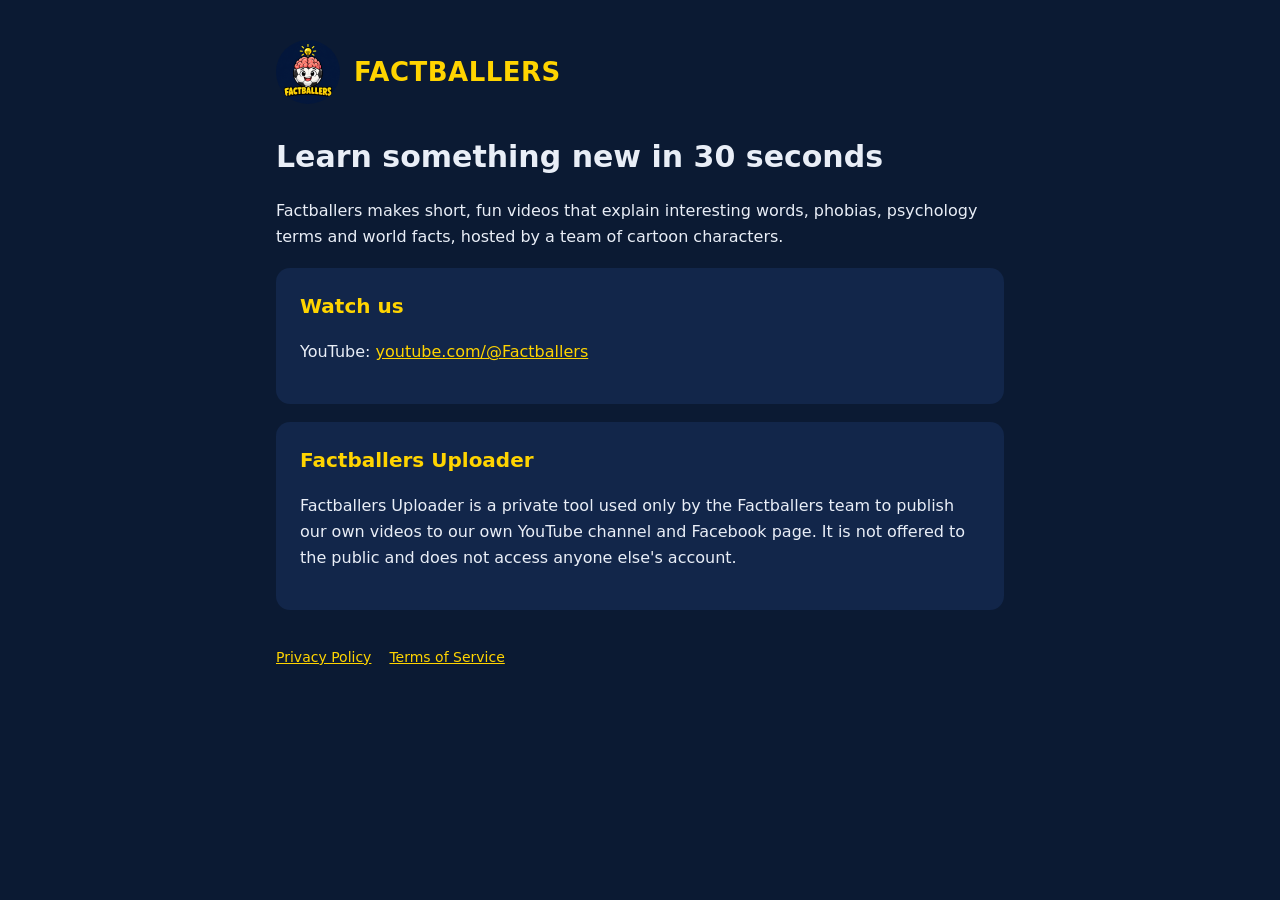
==== index.html @ f6858a3a "Factballers site: home, privacy policy, terms of service Co-Authored-By: Claude Opus 5.5 <noreply@an" ====
<!doctype html>
<html lang="en">
<head>
  <meta charset="utf-8">
  <meta name="viewport" content="width=device-width, initial-scale=1">
  <title>Factballers</title>
  <meta name="description" content="Factballers: short, fun videos that teach interesting words, phobias and facts.">
  <link rel="icon" href="logo.png">
  <link rel="stylesheet" href="style.css">
</head>
<body>
<main>
  <header><img src="logo.png" alt="Factballers logo"><a href="./">FACTBALLERS</a></header>
  <h1>Learn something new in 30 seconds</h1>
  <p>Factballers makes short, fun videos that explain interesting words, phobias, psychology terms and world facts, hosted by a team of cartoon characters.</p>

  <div class="card">
    <h2 style="margin-top:0">Watch us</h2>
    <p>YouTube: <a href="https://www.youtube.com/@Factballers">youtube.com/@Factballers</a></p>
  </div>

  <div class="card">
    <h2 style="margin-top:0">Factballers Uploader</h2>
    <p>Factballers Uploader is a private tool used only by the Factballers team to publish our own videos to our own YouTube channel and Facebook page. It is not offered to the public and does not access anyone else's account.</p>
  </div>

  <nav>
    <a href="privacy.html">Privacy Policy</a>
    <a href="terms.html">Terms of Service</a>
  </nav>
</main>
</body>
</html>
---- style.css ----
:root {
  --bg: #0b1a33;
  --card: #12264a;
  --text: #e9eef7;
  --muted: #a9b6cc;
  --accent: #ffd400;
}
* { box-sizing: border-box; }
body {
  margin: 0;
  background: var(--bg);
  color: var(--text);
  font: 16px/1.65 system-ui, -apple-system, "Segoe UI", Roboto, sans-serif;
}
main { max-width: 760px; margin: 0 auto; padding: 40px 16px 64px; }
header { display: flex; align-items: center; gap: 14px; margin-bottom: 28px; }
header img { width: 64px; height: 64px; border-radius: 50%; }
header a { color: var(--accent); font-weight: 800; font-size: 26px; text-decoration: none; letter-spacing: 0.5px; }
h1 { font-size: 30px; margin: 0 0 6px; }
h2 { font-size: 20px; margin: 30px 0 8px; color: var(--accent); }
p, li { color: var(--text); }
.muted { color: var(--muted); font-size: 14px; }
a { color: var(--accent); }
.card { background: var(--card); border-radius: 14px; padding: 22px 24px; margin-top: 18px; }
nav { margin-top: 36px; display: flex; gap: 18px; flex-wrap: wrap; font-size: 14px; }
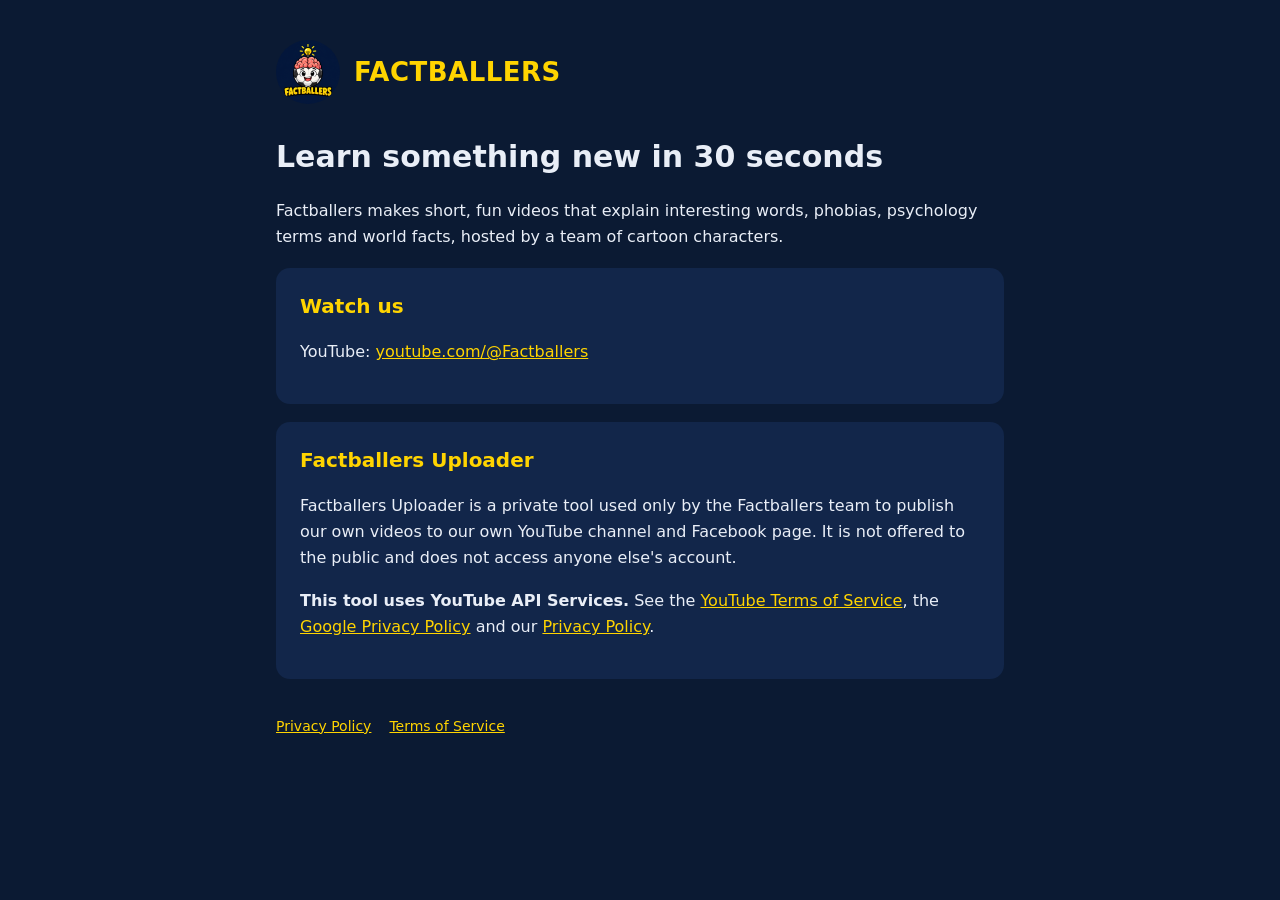
==== commit 91318753: "Add data deletion section and YouTube API Services notice Co-Authored-By: Claude Opus 5.5 <noreply@a" ====
--- a/index.html
+++ b/index.html
@@ -22,6 +22,7 @@
   <div class="card">
     <h2 style="margin-top:0">Factballers Uploader</h2>
     <p>Factballers Uploader is a private tool used only by the Factballers team to publish our own videos to our own YouTube channel and Facebook page. It is not offered to the public and does not access anyone else's account.</p>
+    <p><strong>This tool uses YouTube API Services.</strong> See the <a href="https://www.youtube.com/t/terms">YouTube Terms of Service</a>, the <a href="https://policies.google.com/privacy">Google Privacy Policy</a> and our <a href="privacy.html">Privacy Policy</a>.</p>
   </div>
 
   <nav>
